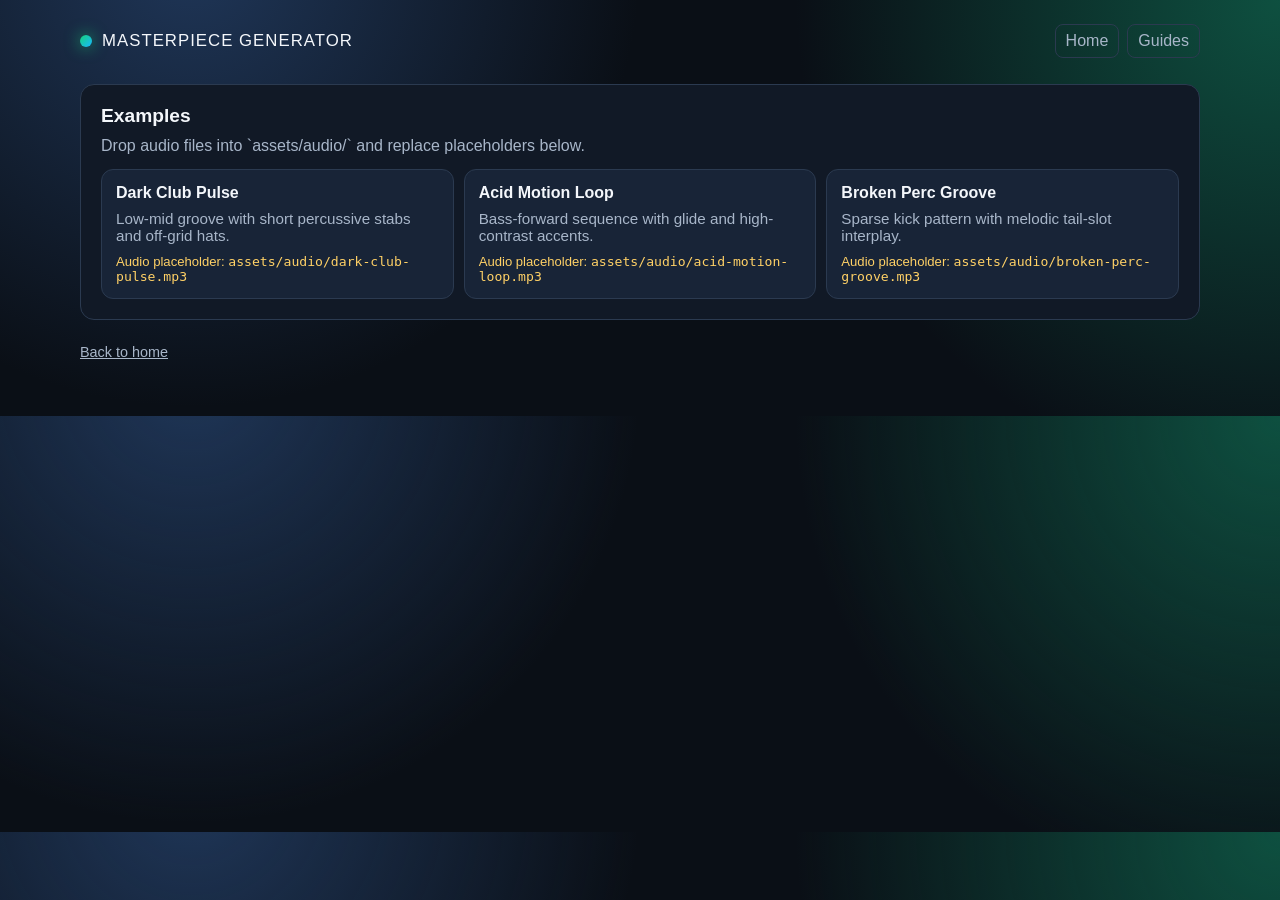
==== examples/index.html @ ceea042b "bootstrap: initial website scaffold for mgen.fun" ====
<!doctype html>
<html lang="en">
  <head>
    <meta charset="UTF-8" />
    <meta name="viewport" content="width=device-width, initial-scale=1.0" />
    <title>Examples - Masterpiece Generator</title>
    <link rel="stylesheet" href="../assets/styles.css" />
  </head>
  <body>
    <main class="page">
      <header class="header">
        <a class="brand" href="/">
          <span class="logo-dot" aria-hidden="true"></span>
          <p class="brand-title">Masterpiece Generator</p>
        </a>
        <nav class="nav">
          <a href="/">Home</a>
          <a href="/guides/">Guides</a>
        </nav>
      </header>

      <section class="section">
        <h2>Examples</h2>
        <p>Drop audio files into `assets/audio/` and replace placeholders below.</p>
        <div class="grid">
          <article class="card">
            <h3>Dark Club Pulse</h3>
            <p>Low-mid groove with short percussive stabs and off-grid hats.</p>
            <p class="meta">Audio placeholder: <code>assets/audio/dark-club-pulse.mp3</code></p>
          </article>
          <article class="card">
            <h3>Acid Motion Loop</h3>
            <p>Bass-forward sequence with glide and high-contrast accents.</p>
            <p class="meta">Audio placeholder: <code>assets/audio/acid-motion-loop.mp3</code></p>
          </article>
          <article class="card">
            <h3>Broken Perc Groove</h3>
            <p>Sparse kick pattern with melodic tail-slot interplay.</p>
            <p class="meta">Audio placeholder: <code>assets/audio/broken-perc-groove.mp3</code></p>
          </article>
        </div>
      </section>

      <footer class="footer">
        <a href="/">Back to home</a>
      </footer>
    </main>
  </body>
</html>
---- assets/styles.css ----
:root {
  --bg: #0a0f16;
  --bg-panel: #111926;
  --bg-soft: #182437;
  --text: #f4f7fb;
  --muted: #a8b6c9;
  --accent: #17d17a;
  --accent-2: #18b8ff;
  --line: #2b3a50;
  --warn: #ffd166;
}

* {
  box-sizing: border-box;
}

html,
body {
  margin: 0;
  padding: 0;
  background:
    radial-gradient(circle at 15% -10%, #1f3658 0%, transparent 38%),
    radial-gradient(circle at 100% 0%, #0e5040 0%, transparent 36%),
    var(--bg);
  color: var(--text);
  font-family: "Space Grotesk", "Avenir Next", "Segoe UI", sans-serif;
}

a {
  color: inherit;
}

.page {
  width: min(1120px, 92vw);
  margin: 0 auto;
  padding: 24px 0 56px;
}

.header {
  display: flex;
  flex-wrap: wrap;
  align-items: center;
  justify-content: space-between;
  gap: 12px;
  margin-bottom: 24px;
}

.brand {
  display: inline-flex;
  align-items: center;
  gap: 10px;
  text-decoration: none;
}

.logo-dot {
  width: 12px;
  height: 12px;
  border-radius: 999px;
  background: linear-gradient(135deg, var(--accent), var(--accent-2));
  box-shadow: 0 0 16px rgba(23, 209, 122, 0.8);
}

.brand-title {
  margin: 0;
  font-size: 1.05rem;
  letter-spacing: 0.06em;
  text-transform: uppercase;
}

.nav {
  display: inline-flex;
  flex-wrap: wrap;
  gap: 8px;
}

.nav a {
  text-decoration: none;
  color: var(--muted);
  border: 1px solid var(--line);
  padding: 7px 10px;
  border-radius: 8px;
  transition: all 120ms ease;
}

.nav a:hover,
.nav a:focus-visible {
  color: var(--text);
  border-color: var(--accent);
  outline: none;
}

.hero {
  border: 1px solid var(--line);
  border-radius: 14px;
  padding: 26px;
  background: linear-gradient(160deg, rgba(17, 25, 38, 0.95), rgba(11, 18, 28, 0.95));
}

.kicker {
  margin: 0;
  color: var(--accent);
  font-size: 0.8rem;
  font-weight: 700;
  letter-spacing: 0.12em;
  text-transform: uppercase;
}

h1 {
  margin: 10px 0 8px;
  font-size: clamp(1.7rem, 4.8vw, 2.8rem);
  line-height: 1.12;
}

.lead {
  margin: 0;
  color: var(--muted);
  font-size: 1.03rem;
  max-width: 72ch;
}

.cta-row {
  margin-top: 18px;
  display: flex;
  flex-wrap: wrap;
  gap: 10px;
}

.btn {
  display: inline-block;
  text-decoration: none;
  border-radius: 10px;
  padding: 10px 14px;
  font-weight: 700;
  border: 1px solid transparent;
}

.btn-primary {
  color: #06110c;
  background: linear-gradient(135deg, var(--accent), #71f3b6);
}

.btn-secondary {
  color: var(--text);
  border-color: var(--line);
  background: rgba(255, 255, 255, 0.02);
}

.section {
  margin-top: 26px;
  border: 1px solid var(--line);
  border-radius: 14px;
  background: var(--bg-panel);
  padding: 20px;
}

.section h2 {
  margin: 0 0 10px;
  font-size: 1.2rem;
}

.section p {
  margin: 0;
  color: var(--muted);
}

.grid {
  margin-top: 14px;
  display: grid;
  gap: 10px;
  grid-template-columns: repeat(auto-fit, minmax(220px, 1fr));
}

.card {
  border: 1px solid var(--line);
  background: var(--bg-soft);
  border-radius: 12px;
  padding: 14px;
}

.card h3 {
  margin: 0 0 8px;
  font-size: 1rem;
}

.card p {
  margin: 0;
  color: var(--muted);
  font-size: 0.95rem;
}

.card .meta {
  margin-top: 10px;
  color: var(--warn);
  font-size: 0.82rem;
}

.inline-list {
  margin: 12px 0 0;
  padding-left: 18px;
  color: var(--muted);
}

.inline-list li {
  margin: 5px 0;
}

.footer {
  margin-top: 24px;
  color: var(--muted);
  font-size: 0.9rem;
  display: flex;
  flex-wrap: wrap;
  gap: 8px 12px;
}

.footer a {
  color: var(--muted);
}

.table {
  margin-top: 10px;
  width: 100%;
  border-collapse: collapse;
  color: var(--muted);
}

.table th,
.table td {
  border-bottom: 1px solid var(--line);
  text-align: left;
  padding: 9px 6px;
  font-size: 0.94rem;
}

.table th {
  color: var(--text);
  font-weight: 700;
}

.notice {
  margin-top: 12px;
  padding: 10px 12px;
  border-radius: 10px;
  border: 1px solid #43607f;
  color: #cbe7ff;
  background: #10243b;
}

@media (max-width: 680px) {
  .page {
    width: min(1120px, 95vw);
  }

  .hero,
  .section {
    padding: 16px;
  }
}
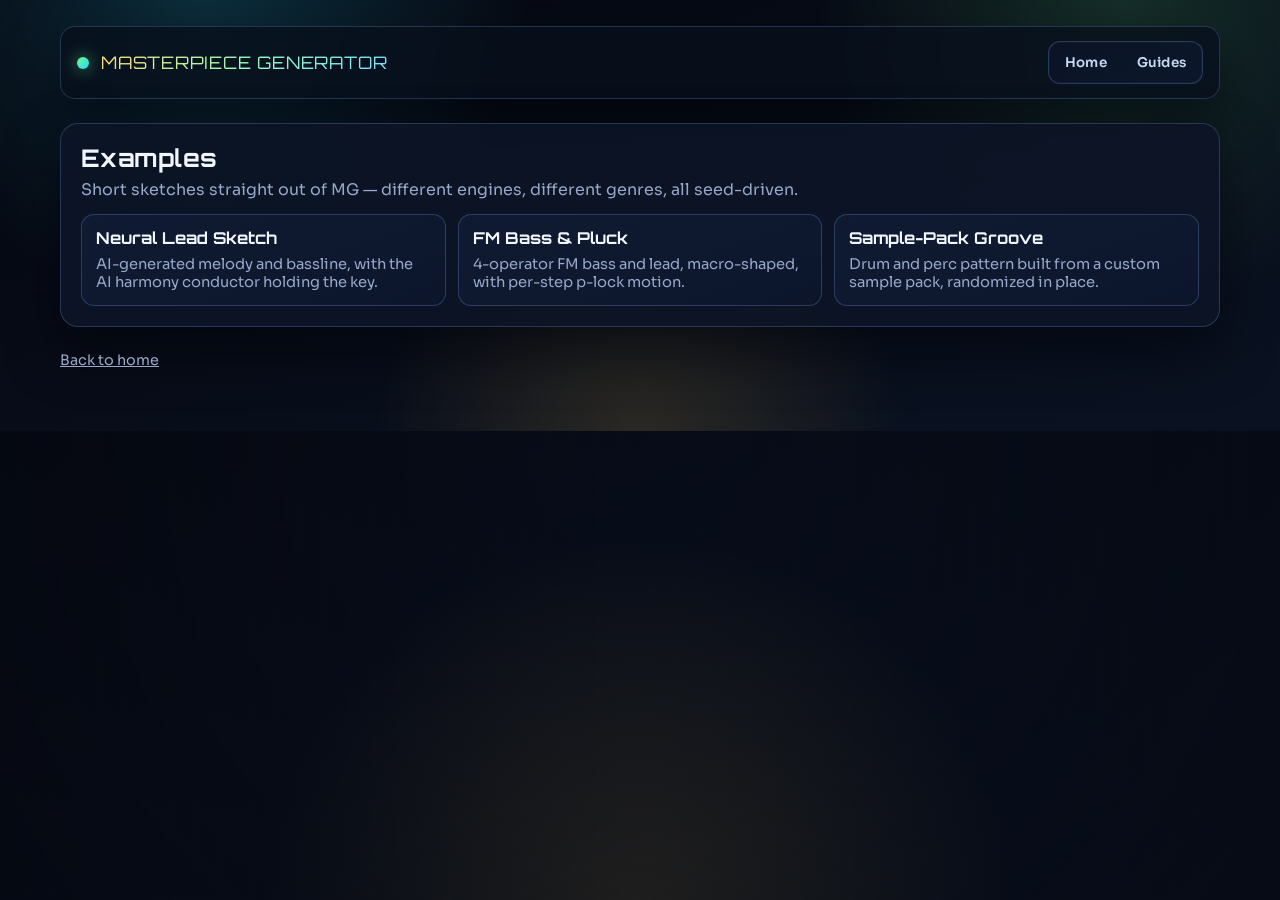
==== commit bd871f65: "content: refresh feature copy for AI + FM + sample engines Replace the outdated "no AI, no samples" " ====
--- a/examples/index.html
+++ b/examples/index.html
@@ -21,22 +21,19 @@
 
       <section class="section">
         <h2>Examples</h2>
-        <p>Drop audio files into `assets/audio/` and replace placeholders below.</p>
+        <p>Short sketches straight out of MG — different engines, different genres, all seed-driven.</p>
         <div class="grid">
           <article class="card">
-            <h3>Dark Club Pulse</h3>
-            <p>Low-mid groove with short percussive stabs and off-grid hats.</p>
-            <p class="meta">Audio placeholder: <code>assets/audio/dark-club-pulse.mp3</code></p>
+            <h3>Neural Lead Sketch</h3>
+            <p>AI-generated melody and bassline, with the AI harmony conductor holding the key.</p>
           </article>
           <article class="card">
-            <h3>Acid Motion Loop</h3>
-            <p>Bass-forward sequence with glide and high-contrast accents.</p>
-            <p class="meta">Audio placeholder: <code>assets/audio/acid-motion-loop.mp3</code></p>
+            <h3>FM Bass &amp; Pluck</h3>
+            <p>4-operator FM bass and lead, macro-shaped, with per-step p-lock motion.</p>
           </article>
           <article class="card">
-            <h3>Broken Perc Groove</h3>
-            <p>Sparse kick pattern with melodic tail-slot interplay.</p>
-            <p class="meta">Audio placeholder: <code>assets/audio/broken-perc-groove.mp3</code></p>
+            <h3>Sample-Pack Groove</h3>
+            <p>Drum and perc pattern built from a custom sample pack, randomized in place.</p>
           </article>
         </div>
       </section>
--- a/assets/styles.css
+++ b/assets/styles.css
@@ -1,13 +1,21 @@
+@import url("https://fonts.googleapis.com/css2?family=Orbitron:wght@600;700;800&family=Sora:wght@400;500;600;700;800&display=swap");
+
 :root {
-  --bg: #0a0f16;
-  --bg-panel: #111926;
-  --bg-soft: #182437;
-  --text: #f4f7fb;
-  --muted: #a8b6c9;
-  --accent: #17d17a;
-  --accent-2: #18b8ff;
-  --line: #2b3a50;
-  --warn: #ffd166;
+  --bg-0: #05070f;
+  --bg-1: #0a1222;
+  --panel: rgba(13, 21, 38, 0.9);
+  --panel-strong: rgba(10, 17, 32, 0.95);
+  --card: rgba(17, 27, 49, 0.9);
+  --line: rgba(108, 147, 218, 0.28);
+  --line-strong: rgba(120, 194, 255, 0.5);
+  --text: #f2f7ff;
+  --muted: #98a8ca;
+  --accent-cyan: #2ad3ff;
+  --accent-green: #6dff8d;
+  --accent-gold: #ffc74f;
+  --accent-red: #ff5d7c;
+  --shadow: 0 24px 52px rgba(1, 4, 10, 0.55);
+  --radius: 18px;
 }
 
 * {
@@ -18,12 +26,39 @@
 body {
   margin: 0;
   padding: 0;
+  min-height: 100%;
+  color: var(--text);
+  font-family: "Sora", "Avenir Next", "Segoe UI", sans-serif;
   background:
-    radial-gradient(circle at 15% -10%, #1f3658 0%, transparent 38%),
-    radial-gradient(circle at 100% 0%, #0e5040 0%, transparent 36%),
-    var(--bg);
-  color: var(--text);
-  font-family: "Space Grotesk", "Avenir Next", "Segoe UI", sans-serif;
+    radial-gradient(circle at 16% -4%, rgba(42, 211, 255, 0.19) 0%, transparent 28%),
+    radial-gradient(circle at 88% 0%, rgba(109, 255, 141, 0.14) 0%, transparent 26%),
+    radial-gradient(circle at 50% 102%, rgba(255, 199, 79, 0.14) 0%, transparent 34%),
+    linear-gradient(160deg, var(--bg-0), var(--bg-1));
+}
+
+body::before,
+body::after {
+  content: "";
+  position: fixed;
+  inset: 0;
+  pointer-events: none;
+  z-index: -1;
+}
+
+body::before {
+  background:
+    repeating-linear-gradient(
+      90deg,
+      rgba(255, 255, 255, 0) 0,
+      rgba(255, 255, 255, 0) 23px,
+      rgba(255, 255, 255, 0.015) 24px,
+      rgba(255, 255, 255, 0) 25px
+    );
+  opacity: 0.35;
+}
+
+body::after {
+  background: radial-gradient(circle at 50% 50%, rgba(8, 17, 34, 0) 0%, rgba(4, 6, 12, 0.55) 100%);
 }
 
 a {
@@ -31,9 +66,107 @@
 }
 
 .page {
-  width: min(1120px, 92vw);
+  width: min(1160px, 94vw);
   margin: 0 auto;
-  padding: 24px 0 56px;
+  padding: 26px 0 62px;
+}
+
+.top-notice {
+  margin: 0 0 14px;
+  padding: 10px 14px;
+  border: 1px solid rgba(255, 199, 79, 0.46);
+  border-radius: 12px;
+  background: linear-gradient(160deg, rgba(48, 35, 14, 0.78), rgba(34, 26, 13, 0.8));
+  color: var(--accent-gold);
+  font-size: 0.78rem;
+  font-weight: 800;
+  letter-spacing: 0.16em;
+  text-transform: uppercase;
+  text-align: center;
+}
+
+@keyframes rise-in {
+  from {
+    opacity: 0;
+    transform: translateY(14px);
+  }
+
+  to {
+    opacity: 1;
+    transform: translateY(0);
+  }
+}
+
+@keyframes emblem-pulse {
+  0% {
+    opacity: 0.26;
+    transform: translateY(3px) scale(0.94);
+  }
+
+  50% {
+    opacity: 0.72;
+    transform: translateY(3px) scale(1.05);
+  }
+
+  100% {
+    opacity: 0.26;
+    transform: translateY(3px) scale(0.94);
+  }
+}
+
+@keyframes brand-spectrum {
+  0% {
+    background-position: 0% 50%;
+  }
+
+  50% {
+    background-position: 100% 50%;
+  }
+
+  100% {
+    background-position: 0% 50%;
+  }
+}
+
+.page > * {
+  opacity: 0;
+  animation: rise-in 460ms ease forwards;
+}
+
+.page > *:nth-child(1) {
+  animation-delay: 20ms;
+}
+
+.page > *:nth-child(2) {
+  animation-delay: 70ms;
+}
+
+.page > *:nth-child(3) {
+  animation-delay: 120ms;
+}
+
+.page > *:nth-child(4) {
+  animation-delay: 170ms;
+}
+
+.page > *:nth-child(5) {
+  animation-delay: 220ms;
+}
+
+.page > *:nth-child(6) {
+  animation-delay: 270ms;
+}
+
+.page > *:nth-child(7) {
+  animation-delay: 320ms;
+}
+
+.page > *:nth-child(8) {
+  animation-delay: 370ms;
+}
+
+.page > *:nth-child(9) {
+  animation-delay: 420ms;
 }
 
 .header {
@@ -41,81 +174,241 @@
   flex-wrap: wrap;
   align-items: center;
   justify-content: space-between;
-  gap: 12px;
-  margin-bottom: 24px;
+  gap: 14px;
+  padding: 14px 16px;
+  border: 1px solid var(--line);
+  border-radius: 15px;
+  background: rgba(8, 15, 28, 0.8);
+  box-shadow: var(--shadow);
+  backdrop-filter: blur(8px);
 }
 
 .brand {
   display: inline-flex;
   align-items: center;
-  gap: 10px;
+  gap: 12px;
   text-decoration: none;
+  min-width: 0;
+}
+
+.brand-emblem-wrap {
+  position: relative;
+  width: 56px;
+  height: 56px;
+  border-radius: 12px;
+  flex: 0 0 auto;
+  display: grid;
+  place-items: center;
+}
+
+.brand-emblem-mask {
+  width: 100%;
+  height: 100%;
+  border-radius: 12px;
+  border: 1px solid rgba(255, 255, 255, 0.2);
+  overflow: hidden;
+  position: relative;
+  z-index: 1;
+}
+
+.brand-emblem-wrap::after {
+  content: "";
+  position: absolute;
+  inset: -7px;
+  border-radius: 16px;
+  background: radial-gradient(circle at 50% 50%, rgba(42, 211, 255, 0.38), rgba(42, 211, 255, 0.03) 68%, rgba(42, 211, 255, 0) 100%);
+  pointer-events: none;
+  transform-origin: center;
+  animation: emblem-pulse 3.5s ease-in-out infinite;
+}
+
+.brand-emblem {
+  width: 100%;
+  height: 100%;
+  border-radius: 0;
+  object-fit: cover;
+  object-position: center;
+  display: block;
+  position: relative;
+  transform: translateY(4px) scale(1.06);
+  transform-origin: center;
+}
+
+.brand-text {
+  min-width: 0;
 }
 
 .logo-dot {
   width: 12px;
   height: 12px;
   border-radius: 999px;
-  background: linear-gradient(135deg, var(--accent), var(--accent-2));
-  box-shadow: 0 0 16px rgba(23, 209, 122, 0.8);
+  background: linear-gradient(135deg, var(--accent-green), var(--accent-cyan));
+  box-shadow: 0 0 16px rgba(109, 255, 141, 0.65);
 }
 
 .brand-title {
   margin: 0;
-  font-size: 1.05rem;
-  letter-spacing: 0.06em;
+  font-family: "Orbitron", "Sora", sans-serif;
+  font-size: 1.08rem;
+  letter-spacing: 0.045em;
   text-transform: uppercase;
+  white-space: nowrap;
+  color: #edf6ff;
+}
+
+@supports ((-webkit-background-clip: text) or (background-clip: text)) {
+  .brand-title {
+    background:
+      linear-gradient(
+        120deg,
+        #ffd87a 0%,
+        #95ffc1 24%,
+        #7ad9ff 48%,
+        #bea8ff 72%,
+        #ffd87a 100%
+      );
+    background-size: 220% 100%;
+    -webkit-background-clip: text;
+    background-clip: text;
+    -webkit-text-fill-color: transparent;
+    animation: brand-spectrum 9s linear infinite;
+  }
+}
+
+.brand-sub {
+  margin: 2px 0 0;
+  color: var(--muted);
+  font-size: 0.74rem;
+  letter-spacing: 0.02em;
 }
 
 .nav {
   display: inline-flex;
+  align-items: center;
   flex-wrap: wrap;
-  gap: 8px;
+  gap: 6px;
+  padding: 4px;
+  border: 1px solid rgba(118, 158, 225, 0.28);
+  border-radius: 12px;
+  background: linear-gradient(160deg, rgba(12, 20, 39, 0.9), rgba(14, 24, 45, 0.86));
+  box-shadow: inset 0 0 0 1px rgba(255, 255, 255, 0.03);
 }
 
 .nav a {
   text-decoration: none;
-  color: var(--muted);
-  border: 1px solid var(--line);
-  padding: 7px 10px;
+  color: #c8d9f4;
+  border: 1px solid transparent;
   border-radius: 8px;
-  transition: all 120ms ease;
+  padding: 7px 11px;
+  font-size: 0.84rem;
+  font-weight: 600;
+  letter-spacing: 0.015em;
+  background: transparent;
+  transition: transform 140ms ease, border-color 140ms ease, color 140ms ease, background 140ms ease, box-shadow 140ms ease;
 }
 
 .nav a:hover,
 .nav a:focus-visible {
   color: var(--text);
-  border-color: var(--accent);
+  border-color: rgba(104, 198, 255, 0.62);
+  background: rgba(42, 211, 255, 0.16);
+  box-shadow: inset 0 0 0 1px rgba(184, 230, 255, 0.16);
+  transform: translateY(-1px);
   outline: none;
 }
 
+.nav-buy {
+  background: linear-gradient(135deg, rgba(42, 211, 255, 0.18), rgba(104, 198, 255, 0.1));
+  border-color: rgba(104, 198, 255, 0.45) !important;
+  color: #a8e6ff !important;
+}
+
+.nav-buy:hover,
+.nav-buy:focus-visible {
+  background: rgba(42, 211, 255, 0.28) !important;
+  border-color: rgba(104, 198, 255, 0.75) !important;
+  color: #d8f4ff !important;
+}
+
 .hero {
-  border: 1px solid var(--line);
-  border-radius: 14px;
-  padding: 26px;
-  background: linear-gradient(160deg, rgba(17, 25, 38, 0.95), rgba(11, 18, 28, 0.95));
+  margin-top: 22px;
+  border: 1px solid var(--line-strong);
+  border-radius: calc(var(--radius) + 2px);
+  padding: 28px;
+  background:
+    linear-gradient(130deg, rgba(8, 16, 31, 0.95) 0%, rgba(12, 21, 40, 0.95) 52%, rgba(18, 14, 38, 0.95) 100%),
+    linear-gradient(45deg, rgba(42, 211, 255, 0.08), rgba(109, 255, 141, 0.08));
+  box-shadow: var(--shadow);
+}
+
+.home-hero {
+  position: relative;
+  overflow: hidden;
+  isolation: isolate;
+  min-height: 360px;
+  background: transparent;
+}
+
+.home-hero::before {
+  content: "";
+  position: absolute;
+  inset: 0;
+  z-index: 0;
+  background:
+    linear-gradient(112deg, rgba(4, 9, 18, 0.9) 0%, rgba(6, 11, 22, 0.84) 46%, rgba(7, 12, 23, 0.72) 100%),
+    linear-gradient(45deg, rgba(42, 211, 255, 0.06), rgba(109, 255, 141, 0.05)),
+    url("img/ggg.jpeg") center / cover no-repeat;
+}
+
+.home-hero::after {
+  content: "";
+  position: absolute;
+  top: -66px;
+  right: -44px;
+  width: 220px;
+  height: 220px;
+  border-radius: 999px;
+  z-index: 0;
+  background: radial-gradient(circle, rgba(42, 211, 255, 0.2) 0%, rgba(42, 211, 255, 0.05) 45%, rgba(0, 0, 0, 0) 74%);
+  filter: blur(12px);
+  pointer-events: none;
+}
+
+.hero-copy {
+  position: relative;
+  z-index: 1;
+  max-width: 760px;
+  text-shadow: 0 2px 20px rgba(0, 0, 0, 0.62);
 }
 
 .kicker {
   margin: 0;
-  color: var(--accent);
-  font-size: 0.8rem;
+  color: var(--accent-gold);
+  font-size: 0.78rem;
   font-weight: 700;
   letter-spacing: 0.12em;
   text-transform: uppercase;
 }
 
+h1,
+h2,
+h3 {
+  margin: 0;
+  font-family: "Orbitron", "Sora", sans-serif;
+  line-height: 1.12;
+}
+
 h1 {
-  margin: 10px 0 8px;
-  font-size: clamp(1.7rem, 4.8vw, 2.8rem);
-  line-height: 1.12;
+  margin-top: 10px;
+  font-size: clamp(2rem, 5vw, 3.3rem);
+  letter-spacing: 0.01em;
 }
 
 .lead {
-  margin: 0;
+  margin: 12px 0 0;
   color: var(--muted);
-  font-size: 1.03rem;
-  max-width: 72ch;
+  font-size: 1rem;
+  max-width: 68ch;
 }
 
 .cta-row {
@@ -125,73 +418,75 @@
   gap: 10px;
 }
 
+.cta-subrow {
+  margin: 10px 0 0;
+  display: inline-flex;
+  align-items: center;
+  flex-wrap: wrap;
+  gap: 8px;
+  color: #c3d4f2;
+  font-size: 0.86rem;
+}
+
+.cta-subrow a {
+  color: #d6e6ff;
+  text-decoration: none;
+  border-bottom: 1px solid rgba(145, 194, 255, 0.42);
+}
+
+.cta-subrow a:hover,
+.cta-subrow a:focus-visible {
+  color: #f5fbff;
+  border-bottom-color: rgba(190, 224, 255, 0.75);
+  outline: none;
+}
+
 .btn {
-  display: inline-block;
+  display: inline-flex;
+  align-items: center;
+  justify-content: center;
   text-decoration: none;
-  border-radius: 10px;
-  padding: 10px 14px;
+  border-radius: 11px;
+  padding: 10px 15px;
+  font-size: 0.9rem;
   font-weight: 700;
   border: 1px solid transparent;
+  transition: transform 150ms ease, filter 150ms ease, box-shadow 150ms ease;
+}
+
+.btn:hover,
+.btn:focus-visible {
+  transform: translateY(-1px);
+  filter: brightness(1.05);
+  outline: none;
 }
 
 .btn-primary {
-  color: #06110c;
-  background: linear-gradient(135deg, var(--accent), #71f3b6);
+  color: #04141c;
+  background: linear-gradient(135deg, var(--accent-gold), #ffd98a 34%, var(--accent-green) 100%);
+  box-shadow: 0 10px 26px rgba(255, 199, 79, 0.24);
 }
 
 .btn-secondary {
   color: var(--text);
-  border-color: var(--line);
-  background: rgba(255, 255, 255, 0.02);
-}
-
-.section {
-  margin-top: 26px;
-  border: 1px solid var(--line);
-  border-radius: 14px;
-  background: var(--bg-panel);
-  padding: 20px;
-}
-
-.section h2 {
-  margin: 0 0 10px;
-  font-size: 1.2rem;
-}
-
-.section p {
-  margin: 0;
-  color: var(--muted);
-}
-
-.grid {
+  border-color: rgba(132, 162, 219, 0.5);
+  background: rgba(15, 27, 53, 0.75);
+}
+
+.stat-row {
   margin-top: 14px;
-  display: grid;
-  gap: 10px;
-  grid-template-columns: repeat(auto-fit, minmax(220px, 1fr));
-}
-
-.card {
-  border: 1px solid var(--line);
-  background: var(--bg-soft);
-  border-radius: 12px;
-  padding: 14px;
-}
-
-.card h3 {
-  margin: 0 0 8px;
-  font-size: 1rem;
-}
-
-.card p {
-  margin: 0;
-  color: var(--muted);
-  font-size: 0.95rem;
-}
-
-.card .meta {
-  margin-top: 10px;
-  color: var(--warn);
-  font-size: 0.82rem;
+  display: flex;
+  flex-wrap: wrap;
+  gap: 8px;
+}
+
+.chip {
+  border-radius: 999px;
+  border: 1px solid rgba(128, 179, 245, 0.38);
+  background: rgba(13, 24, 47, 0.84);
+  padding: 6px 10px;
+  color: #c4d3ef;
+  font-size: 0.78rem;
 }
 
 .inline-list {
@@ -201,7 +496,400 @@
 }
 
 .inline-list li {
-  margin: 5px 0;
+  margin: 6px 0;
+}
+
+.section {
+  margin-top: 24px;
+  border: 1px solid var(--line);
+  border-radius: var(--radius);
+  background: var(--panel);
+  padding: 20px;
+  box-shadow: var(--shadow);
+}
+
+.section h2 {
+  font-size: 1.52rem;
+  letter-spacing: 0.02em;
+}
+
+.section p {
+  margin: 8px 0 0;
+  color: var(--muted);
+}
+
+.grid {
+  margin-top: 14px;
+  display: grid;
+  gap: 12px;
+  grid-template-columns: repeat(auto-fit, minmax(220px, 1fr));
+}
+
+.card {
+  border: 1px solid rgba(116, 160, 234, 0.28);
+  background:
+    linear-gradient(160deg, rgba(17, 28, 53, 0.92), rgba(13, 22, 44, 0.92));
+  border-radius: 13px;
+  padding: 14px;
+}
+
+.card h3 {
+  font-size: 1.02rem;
+}
+
+.card p {
+  margin: 8px 0 0;
+  color: var(--muted);
+  font-size: 0.92rem;
+}
+
+.card .meta {
+  margin-top: 10px;
+  color: #9ed6ff;
+  font-size: 0.82rem;
+}
+
+.card code {
+  color: #c7f4ff;
+  font-size: 0.88em;
+}
+
+.card-priority {
+  border-color: rgba(109, 255, 141, 0.55);
+  background:
+    linear-gradient(160deg, rgba(22, 42, 52, 0.94), rgba(13, 30, 42, 0.92));
+  box-shadow:
+    inset 0 0 0 1px rgba(109, 255, 141, 0.08),
+    0 0 26px rgba(109, 255, 141, 0.12);
+}
+
+.card-priority h3 {
+  color: #dcffe8;
+}
+
+.section-download {
+  border-color: rgba(120, 194, 255, 0.46);
+  background:
+    linear-gradient(160deg, rgba(10, 20, 36, 0.92), rgba(12, 24, 44, 0.9)),
+    radial-gradient(circle at 88% -20%, rgba(42, 211, 255, 0.12), rgba(0, 0, 0, 0) 48%);
+}
+
+.download-grid {
+  grid-template-columns: repeat(auto-fit, minmax(240px, 1fr));
+}
+
+.download-card {
+  min-height: 100%;
+}
+
+.price-highlight {
+  font-size: 1.25rem;
+  font-weight: 700;
+  color: var(--accent-gold);
+}
+
+
+.download-note {
+  margin-top: 0.75rem;
+  font-size: 0.75rem;
+  color: var(--text-muted, rgba(255,255,255,0.4));
+  line-height: 1.4;
+}
+
+.download-card-feature {
+  border-color: rgba(109, 255, 141, 0.48);
+  background:
+    linear-gradient(160deg, rgba(18, 39, 49, 0.94), rgba(14, 33, 49, 0.92));
+  box-shadow:
+    inset 0 0 0 1px rgba(109, 255, 141, 0.08),
+    0 0 26px rgba(42, 211, 255, 0.1);
+}
+
+.roadmap-grid {
+  grid-template-columns: repeat(auto-fit, minmax(240px, 1fr));
+}
+
+.phase-card {
+  position: relative;
+  overflow: hidden;
+}
+
+.phase-card::after {
+  content: "";
+  position: absolute;
+  right: -34px;
+  top: -34px;
+  width: 120px;
+  height: 120px;
+  border-radius: 999px;
+  background: radial-gradient(circle, rgba(109, 255, 141, 0.13) 0%, rgba(109, 255, 141, 0.03) 45%, rgba(0, 0, 0, 0) 70%);
+  pointer-events: none;
+}
+
+.phase-card .phase-tag {
+  margin: -2px 0 10px;
+  display: inline-flex;
+  align-items: center;
+  border: 1px solid rgba(132, 193, 255, 0.48);
+  border-radius: 999px;
+  padding: 4px 9px;
+  font-size: 0.72rem;
+  font-weight: 700;
+  line-height: 1;
+  color: #d2eaff;
+  background: rgba(25, 42, 75, 0.7);
+}
+
+.media-grid {
+  grid-template-columns: repeat(auto-fit, minmax(260px, 1fr));
+}
+
+.media-card {
+  display: flex;
+  flex-direction: column;
+  gap: 8px;
+}
+
+.media-frame {
+  border-radius: 10px;
+  border: 1px solid rgba(112, 166, 245, 0.36);
+  overflow: hidden;
+  background: #02050c;
+  box-shadow: inset 0 0 0 1px rgba(255, 255, 255, 0.03);
+}
+
+.demo-video {
+  display: block;
+  width: 100%;
+  height: auto;
+  max-height: 290px;
+  background: #000;
+}
+
+.audio-player-card {
+  display: grid;
+  gap: 12px;
+}
+
+.section .audio-demos-lead {
+  margin: 8px 0 18px;
+}
+
+.audio-controls {
+  display: flex;
+  flex-wrap: wrap;
+  gap: 10px;
+}
+
+.audio-status {
+  margin: 0;
+  color: #cde4ff;
+  font-size: 0.86rem;
+}
+
+.audio-player {
+  width: 100%;
+  border-radius: 10px;
+  background: linear-gradient(160deg, rgba(13, 22, 43, 0.96), rgba(15, 27, 50, 0.96));
+  color-scheme: dark;
+  accent-color: var(--accent-cyan);
+  overflow: hidden;
+}
+
+.audio-player::-webkit-media-controls-enclosure {
+  border-radius: 10px;
+  border: 1px solid rgba(92, 148, 231, 0.32);
+  background: linear-gradient(160deg, rgba(13, 22, 43, 0.96), rgba(15, 27, 50, 0.96));
+}
+
+.audio-player::-webkit-media-controls-panel {
+  background: transparent;
+}
+
+.audio-player::-webkit-media-controls-current-time-display,
+.audio-player::-webkit-media-controls-time-remaining-display {
+  color: #dbe9ff;
+}
+
+.shot-placeholder {
+  border: 1px dashed rgba(111, 157, 234, 0.38);
+  border-radius: 10px;
+  min-height: 120px;
+  display: grid;
+  place-items: center;
+  color: #95a7c8;
+  background: rgba(13, 24, 46, 0.8);
+}
+
+.notice {
+  margin-top: 12px;
+  padding: 10px 12px;
+  border-radius: 10px;
+  border: 1px solid rgba(110, 206, 255, 0.54);
+  color: #d4f4ff;
+  background: rgba(24, 61, 90, 0.38);
+}
+
+.buy-grid {
+  grid-template-columns: repeat(auto-fit, minmax(260px, 1fr));
+}
+
+.checkout-form {
+  margin-top: 12px;
+  display: grid;
+  gap: 8px;
+}
+
+.field-label {
+  font-size: 0.76rem;
+  font-weight: 700;
+  color: #c8ddff;
+  letter-spacing: 0.04em;
+  text-transform: uppercase;
+}
+
+.field-input {
+  width: 100%;
+  border: 1px solid rgba(116, 165, 236, 0.42);
+  border-radius: 10px;
+  background: rgba(10, 20, 39, 0.88);
+  color: var(--text);
+  padding: 10px 11px;
+  font-size: 0.9rem;
+  font-family: inherit;
+}
+
+.field-input::placeholder {
+  color: #8ea4c8;
+}
+
+.field-select {
+  appearance: none;
+  background-image:
+    linear-gradient(45deg, transparent 50%, #8db6f1 50%),
+    linear-gradient(135deg, #8db6f1 50%, transparent 50%);
+  background-position:
+    calc(100% - 18px) calc(50% - 3px),
+    calc(100% - 13px) calc(50% - 3px);
+  background-size: 5px 5px, 5px 5px;
+  background-repeat: no-repeat;
+}
+
+.field-input:focus-visible {
+  outline: none;
+  border-color: rgba(109, 255, 141, 0.72);
+  box-shadow: 0 0 0 2px rgba(109, 255, 141, 0.15);
+}
+
+.checkout-form .btn {
+  width: 100%;
+  margin-top: 2px;
+}
+
+.checkout-hint {
+  margin-top: 10px;
+  font-size: 0.84rem;
+  color: #94afd6;
+}
+
+.checkout-advanced {
+  margin-top: 8px;
+  border: 1px solid rgba(116, 165, 236, 0.26);
+  border-radius: 10px;
+  background: rgba(10, 20, 39, 0.52);
+  padding: 8px 10px;
+}
+
+.checkout-advanced summary {
+  cursor: pointer;
+  color: #b8d6ff;
+  font-size: 0.82rem;
+  font-weight: 700;
+}
+
+.checkout-advanced-form {
+  margin-top: 8px;
+}
+
+.checkout-status {
+  min-height: 1.3em;
+}
+
+.checkout-order,
+.checkout-license {
+  color: #a9e2ff;
+}
+
+.checkout-license-row {
+  margin-top: 8px;
+  display: flex;
+  flex-wrap: wrap;
+  align-items: center;
+  gap: 8px 10px;
+}
+
+.checkout-license-row .checkout-license {
+  margin: 0;
+  flex: 1 1 220px;
+  min-width: 0;
+  word-break: break-all;
+}
+
+.checkout-copy-btn {
+  padding: 7px 10px;
+  font-size: 0.8rem;
+}
+
+.checkout-copy-status {
+  min-height: 1.2em;
+  margin-top: 6px;
+  font-size: 0.83rem;
+  color: #8ecfff;
+}
+
+.checkout-steps {
+  margin: 10px 0 0;
+  padding-left: 18px;
+  color: var(--muted);
+  display: grid;
+  gap: 8px;
+  font-size: 0.92rem;
+}
+
+.checkout-help-btn {
+  margin-top: 12px;
+  width: 100%;
+}
+
+.status-ok {
+  color: #9ed6ff;
+}
+
+.status-error {
+  color: #ff9aad;
+}
+
+.faq-grid {
+  margin-top: 12px;
+  display: grid;
+  gap: 8px;
+}
+
+.qa {
+  border: 1px solid rgba(112, 162, 237, 0.33);
+  border-radius: 11px;
+  background: var(--panel-strong);
+  padding: 10px 12px;
+}
+
+.qa summary {
+  cursor: pointer;
+  font-weight: 700;
+  color: #e8f2ff;
+}
+
+.qa p {
+  margin-top: 8px;
 }
 
 .footer {
@@ -226,7 +914,7 @@
 
 .table th,
 .table td {
-  border-bottom: 1px solid var(--line);
+  border-bottom: 1px solid rgba(112, 156, 232, 0.25);
   text-align: left;
   padding: 9px 6px;
   font-size: 0.94rem;
@@ -237,22 +925,315 @@
   font-weight: 700;
 }
 
-.notice {
+.guide-page {
+  width: min(960px, 100%);
+  margin-left: auto;
+  margin-right: auto;
+  padding: 18px;
+  background:
+    linear-gradient(170deg, rgba(35, 43, 58, 0.88), rgba(25, 34, 49, 0.86)),
+    radial-gradient(circle at 90% -20%, rgba(73, 190, 218, 0.09), rgba(0, 0, 0, 0) 46%);
+  border: 1px solid rgba(117, 146, 197, 0.28);
+}
+
+.guide-page h2 {
+  margin: 0 0 4px;
+  font-size: clamp(1.45rem, 2.2vw, 1.95rem);
+  line-height: 1.1;
+  color: #e7edf8;
+  text-align: left;
+}
+
+.guide-philosophy {
+  margin-top: 10px;
+  border: 2px solid rgba(73, 190, 218, 0.82);
+  border-radius: 12px;
+  background: rgba(37, 45, 56, 0.86);
+  padding: 10px 12px;
+  text-align: center;
+}
+
+.guide-philosophy-title {
+  margin: 0;
+  color: rgb(73, 190, 218);
+  font-size: 1.1rem;
+  font-weight: 700;
+}
+
+.guide-philosophy-sub {
+  margin: 6px 0 0;
+  color: #d0d8e8;
+  font-size: 0.9rem;
+  line-height: 1.25;
+}
+
+.guide-step {
   margin-top: 12px;
-  padding: 10px 12px;
-  border-radius: 10px;
-  border: 1px solid #43607f;
-  color: #cbe7ff;
-  background: #10243b;
-}
-
-@media (max-width: 680px) {
+  border: 1px solid rgba(118, 147, 194, 0.24);
+  border-radius: 11px;
+  background: rgba(25, 34, 49, 0.64);
+  padding: 12px 12px 11px;
+}
+
+.guide-step-head {
+  display: flex;
+  gap: 8px;
+  align-items: center;
+}
+
+.guide-step-head h3 {
+  margin: 0;
+  font-size: 1.08rem;
+  line-height: 1.2;
+  color: #dce5f7;
+}
+
+.guide-step-badge {
+  display: inline-flex;
+  width: 22px;
+  height: 22px;
+  align-items: center;
+  justify-content: center;
+  border-radius: 999px;
+  font-weight: 800;
+  font-size: 0.78rem;
+  flex: 0 0 auto;
+}
+
+.guide-badge-yellow {
+  color: #2c2a1f;
+  background: rgb(216, 180, 46);
+}
+
+.guide-badge-purple {
+  color: #f5ecff;
+  background: rgb(148, 96, 186);
+}
+
+.guide-subtitle {
+  margin: 8px 0 0;
+  color: #c0cade;
+  font-size: 0.95rem;
+  line-height: 1.22;
+}
+
+.guide-hint {
+  margin: 6px 0 0;
+  color: #9da9c1;
+  font-size: 0.9rem;
+  line-height: 1.22;
+}
+
+.guide-rand-grid {
+  margin-top: 8px;
+  display: grid;
+  gap: 6px;
+}
+
+.guide-rand-row {
+  display: flex;
+  align-items: center;
+  gap: 10px;
+  min-height: 28px;
+}
+
+.guide-rand-desc {
+  color: rgb(176, 172, 162);
+  font-size: 0.91rem;
+  line-height: 1.2;
+}
+
+.guide-pill {
+  appearance: none;
+  font-family: inherit;
+  display: inline-flex;
+  align-items: center;
+  justify-content: center;
+  border-radius: 7px;
+  border: 1px solid transparent;
+  padding: 4px 11px;
+  min-width: 88px;
+  font-size: 0.86rem;
+  font-weight: 700;
+  line-height: 1;
+  white-space: nowrap;
+  cursor: default;
+  box-shadow: inset 0 0 0 1px rgba(255, 255, 255, 0.04);
+}
+
+.guide-pill:focus {
+  outline: none;
+}
+
+.guide-pill-cyan {
+  background: rgba(33, 120, 138, 0.98) !important;
+  border-color: rgba(74, 195, 226, 0.96) !important;
+  color: #deffff !important;
+}
+
+.guide-pill-green {
+  background: rgba(52, 126, 69, 0.98) !important;
+  border-color: rgba(122, 212, 139, 0.96) !important;
+  color: #e6ffe9 !important;
+}
+
+.guide-pill-purple {
+  background: rgba(99, 61, 138, 0.98) !important;
+  border-color: rgba(176, 124, 232, 0.96) !important;
+  color: #f5e7ff !important;
+}
+
+.guide-pill-amber {
+  background: rgba(126, 96, 34, 0.98) !important;
+  border-color: rgba(223, 180, 80, 0.96) !important;
+  color: #fff1d4 !important;
+}
+
+.guide-pill-rose {
+  background: rgba(131, 58, 84, 0.98) !important;
+  border-color: rgba(214, 117, 160, 0.96) !important;
+  color: #ffe5ef !important;
+}
+
+.guide-pill-bank {
+  background: rgba(126, 96, 34, 0.98) !important;
+  border-color: rgba(223, 180, 80, 0.96) !important;
+  color: #fff1d4 !important;
+}
+
+.guide-pill-song {
+  background: rgba(52, 126, 69, 0.98) !important;
+  border-color: rgba(122, 212, 139, 0.96) !important;
+  color: #e6ffe9 !important;
+}
+
+.guide-inline-action {
+  display: flex;
+  align-items: center;
+  flex-wrap: wrap;
+  gap: 8px;
+}
+
+.guide-track-row {
+  margin-top: 6px;
+  display: flex;
+  align-items: center;
+  flex-wrap: wrap;
+  gap: 6px;
+}
+
+.guide-icon-pill {
+  min-width: 0;
+  width: 24px;
+  height: 24px;
+  padding: 0;
+  border-radius: 7px;
+  font-size: 0.94rem;
+}
+
+.guide-dot {
+  display: inline-block;
+  width: 8px;
+  height: 8px;
+  border-radius: 999px;
+  vertical-align: middle;
+  margin: 0 6px 1px;
+}
+
+.guide-dot-yellow {
+  background: rgba(223, 180, 80, 0.95);
+  box-shadow: 0 0 8px rgba(223, 180, 80, 0.45);
+}
+
+.guide-dot-green {
+  background: rgba(122, 212, 139, 0.95);
+  box-shadow: 0 0 8px rgba(122, 212, 139, 0.45);
+}
+
+@media (max-width: 760px) {
   .page {
-    width: min(1120px, 95vw);
+    width: min(1160px, 95vw);
+    padding-top: 18px;
+  }
+
+  .header {
+    padding: 12px;
+  }
+
+  .brand-emblem-wrap {
+    width: 46px;
+    height: 46px;
+  }
+
+  .brand-title {
+    font-size: 0.94rem;
+  }
+
+  .brand-sub {
+    font-size: 0.7rem;
   }
 
   .hero,
   .section {
     padding: 16px;
   }
-}
+
+  .home-hero {
+    min-height: 0;
+  }
+
+  .btn {
+    width: 100%;
+  }
+
+  .checkout-license-row {
+    align-items: stretch;
+  }
+
+  .checkout-copy-btn {
+    width: 100%;
+  }
+
+  .guide-step-head h3 {
+    font-size: 0.96rem;
+  }
+
+  .guide-pill {
+    min-width: 0;
+  }
+
+  .guide-rand-row {
+    flex-direction: column;
+    align-items: flex-start;
+    gap: 6px;
+  }
+
+  .guide-rand-desc {
+    font-size: 0.84rem;
+  }
+
+  .guide-page {
+    width: 100%;
+    padding: 14px;
+  }
+}
+
+@media (prefers-reduced-motion: reduce) {
+  .page > * {
+    opacity: 1;
+    animation: none;
+  }
+
+  .brand-emblem-wrap::after {
+    animation: none;
+  }
+
+  .brand-title {
+    animation: none;
+  }
+
+  .btn,
+  .nav a {
+    transition: none;
+  }
+}
